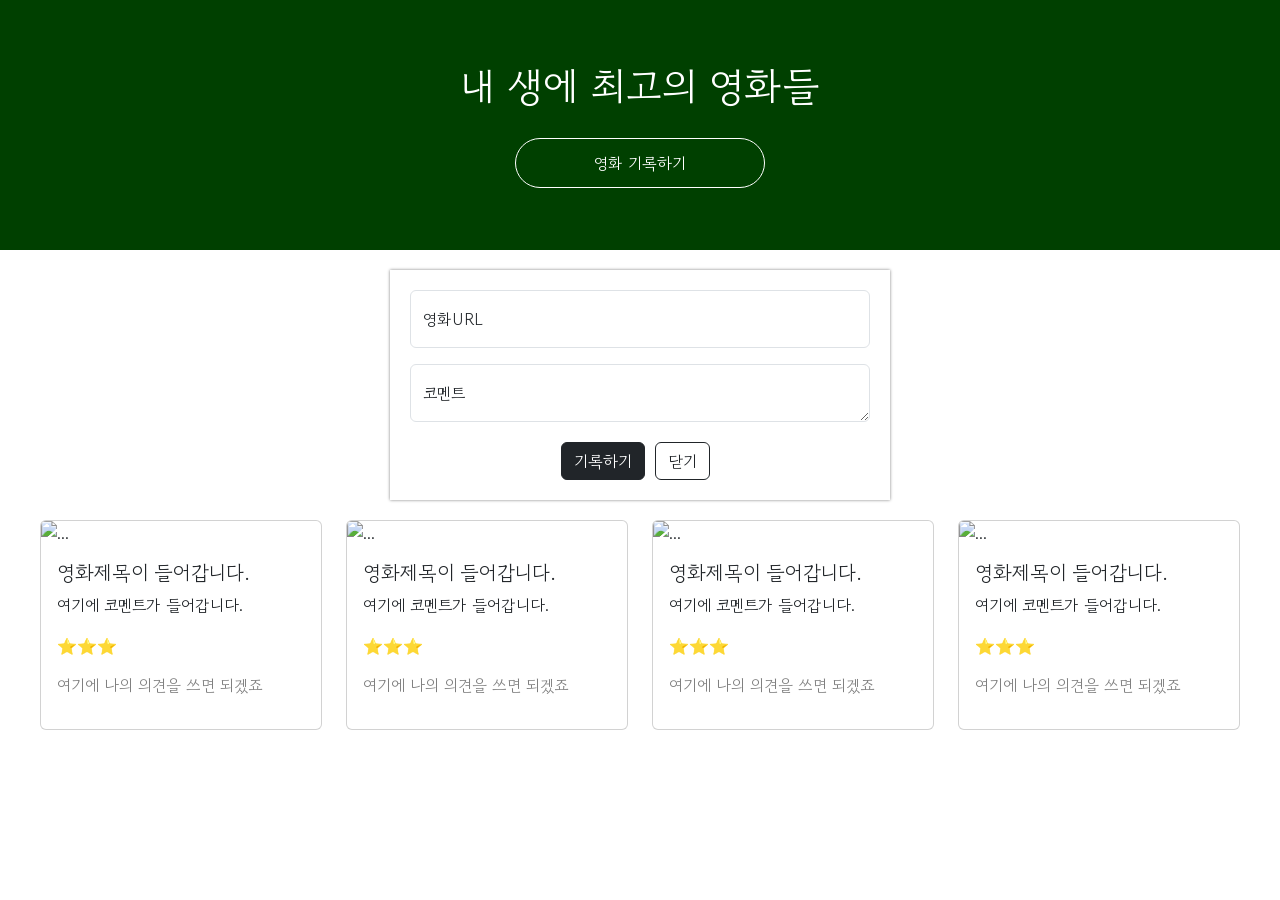
==== index.html @ a746a860 "Add files via upload" ====
<!doctype html>
<html lang="en">

<head>
    <meta charset="utf-8">
    <meta name="viewport" content="width=device-width, initial-scale=1, shrink-to-fit=no">

    <link href="https://cdn.jsdelivr.net/npm/bootstrap@5.0.2/dist/css/bootstrap.min.css" rel="stylesheet"
        integrity="sha384-EVSTQN3/azprG1Anm3QDgpJLIm9Nao0Yz1ztcQTwFspd3yD65VohhpuuCOmLASjC" crossorigin="anonymous">
    <script src="https://ajax.googleapis.com/ajax/libs/jquery/3.5.1/jquery.min.js"></script>
    <script src="https://cdn.jsdelivr.net/npm/bootstrap@5.0.2/dist/js/bootstrap.bundle.min.js"
        integrity="sha384-MrcW6ZMFYlzcLA8Nl+NtUVF0sA7MsXsP1UyJoMp4YLEuNSfAP+JcXn/tWtIaxVXM"
        crossorigin="anonymous"></script>

    <title>스파르타코딩클럽 | 부트스트랩 연습하기</title>
    <style>
        @import url('https://fonts.googleapis.com/css2?family=Gowun+Dodum&display=swap');

        * {
            font-family: 'Gowun Dodum', sans-serif;
        }

        .mytitle {
            background-color: green;
            color: white;
            height: 250px;

            display: flex;
            flex-direction: column;
            align-items: center;
            justify-content: center;

            background-image: linear-gradient(0deg, rgba(0, 0, 0, 0.5), rgba(0, 0, 0, 0.5)), url('https://movie-phinf.pstatic.net/20210715_95/1626338192428gTnJl_JPEG/movie_image.jpg');
            background-position: center;
            background-size: cover;
        }

        .mytitle>button {
            width: 250px;
            height: 50px;
            background-color: transparent;

            border: 1px solid white;
            color: white;
            border-radius: 50px;
            margin-top: 20px;
        }

        .mytitle>button:hover {
            border: 2px solid white;
        }

        .mycomment {
            color: gray;
        }

        .mycards {
            width: 1200px;
            margin: 20px auto 20px auto;
            display: flex;
            flex-direction: column;

        }

        .mycomment {
            color: gray;
        }

        .mycards {
            width: 1200px;
            margin: 20px auto 20px auto;
        }
        .mypost{
            margin: 20px auto 20px auto;
            padding: 20px 20px 20px 20px;

            width: 500px;
            box-shadow: 0px 0px 3px 0px gray;
        }
        .mybtn{
            display: flex;
            flex-direction: row;
            align-items: center;
            justify-content: center;

            margin-top: 20px;

        }
        .mybtn > button{
            margin-right: 10px;

        }
    </style>
</head>

<body>
    <div class="mytitle">
        <h1>내 생에 최고의 영화들</h1>
        <button>영화 기록하기</button>
    </div>
    <div class="mypost">
        <div class="form-floating mb-3">
            <input type="email" class="form-control" id="floatingInput" placeholder="name@example.com">
            <label for="floatingInput">영화URL</label>
        </div>
        <div class="form-floating">
            <textarea class="form-control" placeholder="Leave a comment here" id="floatingTextarea"></textarea>
            <label for="floatingTextarea">코멘트</label>
        </div>
        <div class="mybtn">
            <button type="button" class="btn btn-dark">기록하기</button>
            <button type="button" class="btn btn-outline-dark">닫기</button>
        </div>
    </div>
    <div class="mycards">
        <div class="row row-cols-1 row-cols-md-4 g-4">
            <div class="col">
                <div class="card">
                    <img src="https://movie-phinf.pstatic.net/20210728_221/1627440327667GyoYj_JPEG/movie_image.jpg"
                        class="card-img-top" alt="...">
                    <div class="card-body">
                        <h5 class="card-title">영화제목이 들어갑니다.</h5>
                        <p class="card-text">여기에 코멘트가 들어갑니다.</p>
                        <p>⭐⭐⭐</p>
                        <p class="mycomment">여기에 나의 의견을 쓰면 되겠죠</p>
                    </div>
                </div>
            </div>
            <div class="col">
                <div class="card">
                    <img src="https://movie-phinf.pstatic.net/20210728_221/1627440327667GyoYj_JPEG/movie_image.jpg"
                        class="card-img-top" alt="...">
                    <div class="card-body">
                        <h5 class="card-title">영화제목이 들어갑니다.</h5>
                        <p class="card-text">여기에 코멘트가 들어갑니다.</p>
                        <p>⭐⭐⭐</p>
                        <p class="mycomment">여기에 나의 의견을 쓰면 되겠죠</p>
                    </div>
                </div>
            </div>
            <div class="col">
                <div class="card">
                    <img src="https://movie-phinf.pstatic.net/20210728_221/1627440327667GyoYj_JPEG/movie_image.jpg"
                        class="card-img-top" alt="...">
                    <div class="card-body">
                        <h5 class="card-title">영화제목이 들어갑니다.</h5>
                        <p class="card-text">여기에 코멘트가 들어갑니다.</p>
                        <p>⭐⭐⭐</p>
                        <p class="mycomment">여기에 나의 의견을 쓰면 되겠죠</p>
                    </div>
                </div>
            </div>
            <div class="col">
                <div class="card">
                    <img src="https://movie-phinf.pstatic.net/20210728_221/1627440327667GyoYj_JPEG/movie_image.jpg"
                        class="card-img-top" alt="...">
                    <div class="card-body">
                        <h5 class="card-title">영화제목이 들어갑니다.</h5>
                        <p class="card-text">여기에 코멘트가 들어갑니다.</p>
                        <p>⭐⭐⭐</p>
                        <p class="mycomment">여기에 나의 의견을 쓰면 되겠죠</p>
                    </div>
                </div>
            </div>
        </div>
    </div>

</body>

</html>
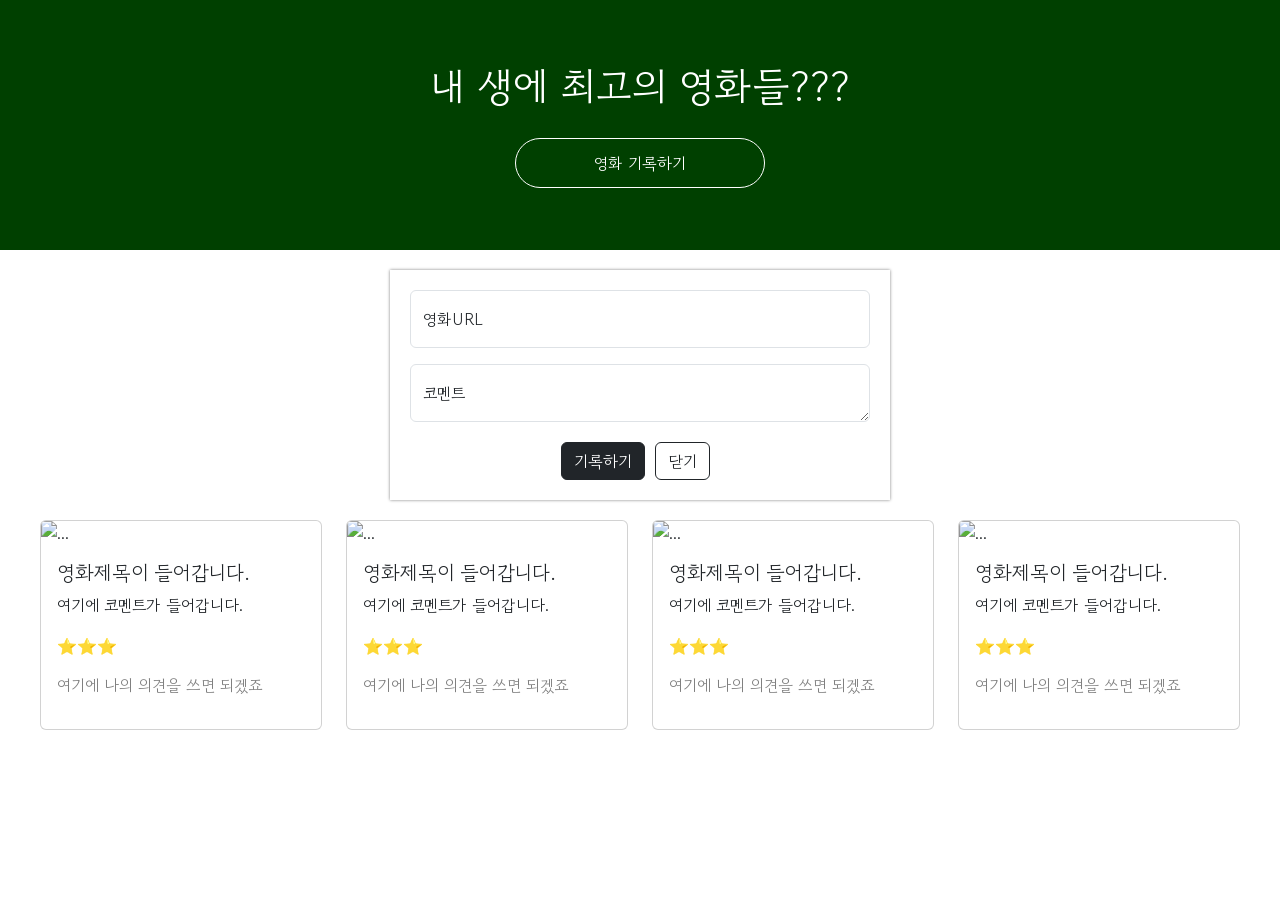
==== commit 77049d19: "Update index.html" ====
--- a/index.html
+++ b/index.html
@@ -95,7 +95,7 @@
 
 <body>
     <div class="mytitle">
-        <h1>내 생에 최고의 영화들</h1>
+        <h1>내 생에 최고의 영화들???</h1>
         <button>영화 기록하기</button>
     </div>
     <div class="mypost">
@@ -167,4 +167,4 @@
 
 </body>
 
-</html>+</html>
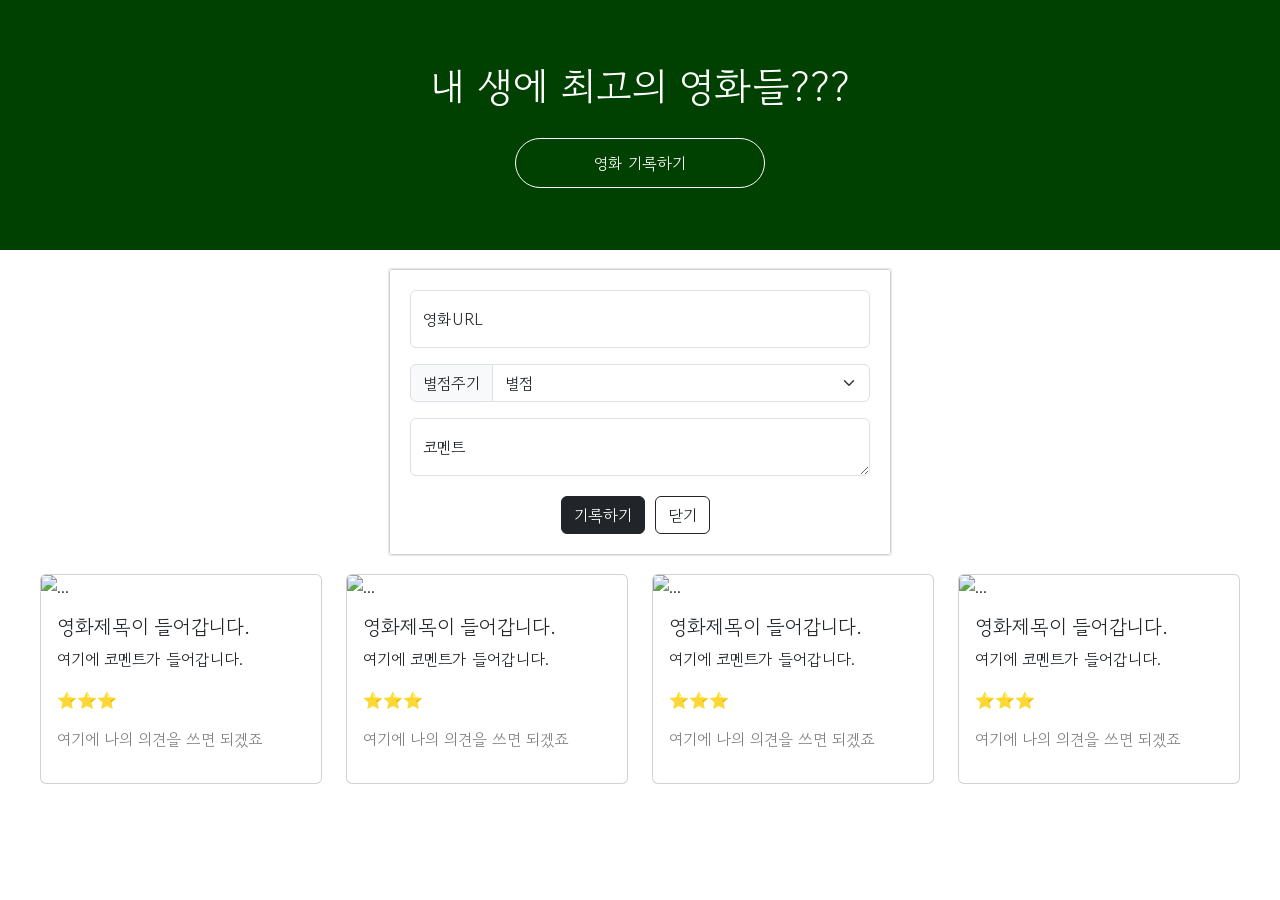
==== commit 34edf671: "Update index.html" ====
--- a/index.html
+++ b/index.html
@@ -103,6 +103,15 @@
             <input type="email" class="form-control" id="floatingInput" placeholder="name@example.com">
             <label for="floatingInput">영화URL</label>
         </div>
+        <div class="input-group mb-3">
+            <label class="input-group-text" for="inputGroupSelect01">별점주기</label>
+            <select class="form-select" id="inputGroupSelect01">
+              <option selected>별점</option>
+              <option value="1">⭐</option>
+              <option value="2">⭐⭐</option>
+              <option value="3">⭐⭐⭐</option>
+            </select>
+          </div>
         <div class="form-floating">
             <textarea class="form-control" placeholder="Leave a comment here" id="floatingTextarea"></textarea>
             <label for="floatingTextarea">코멘트</label>
